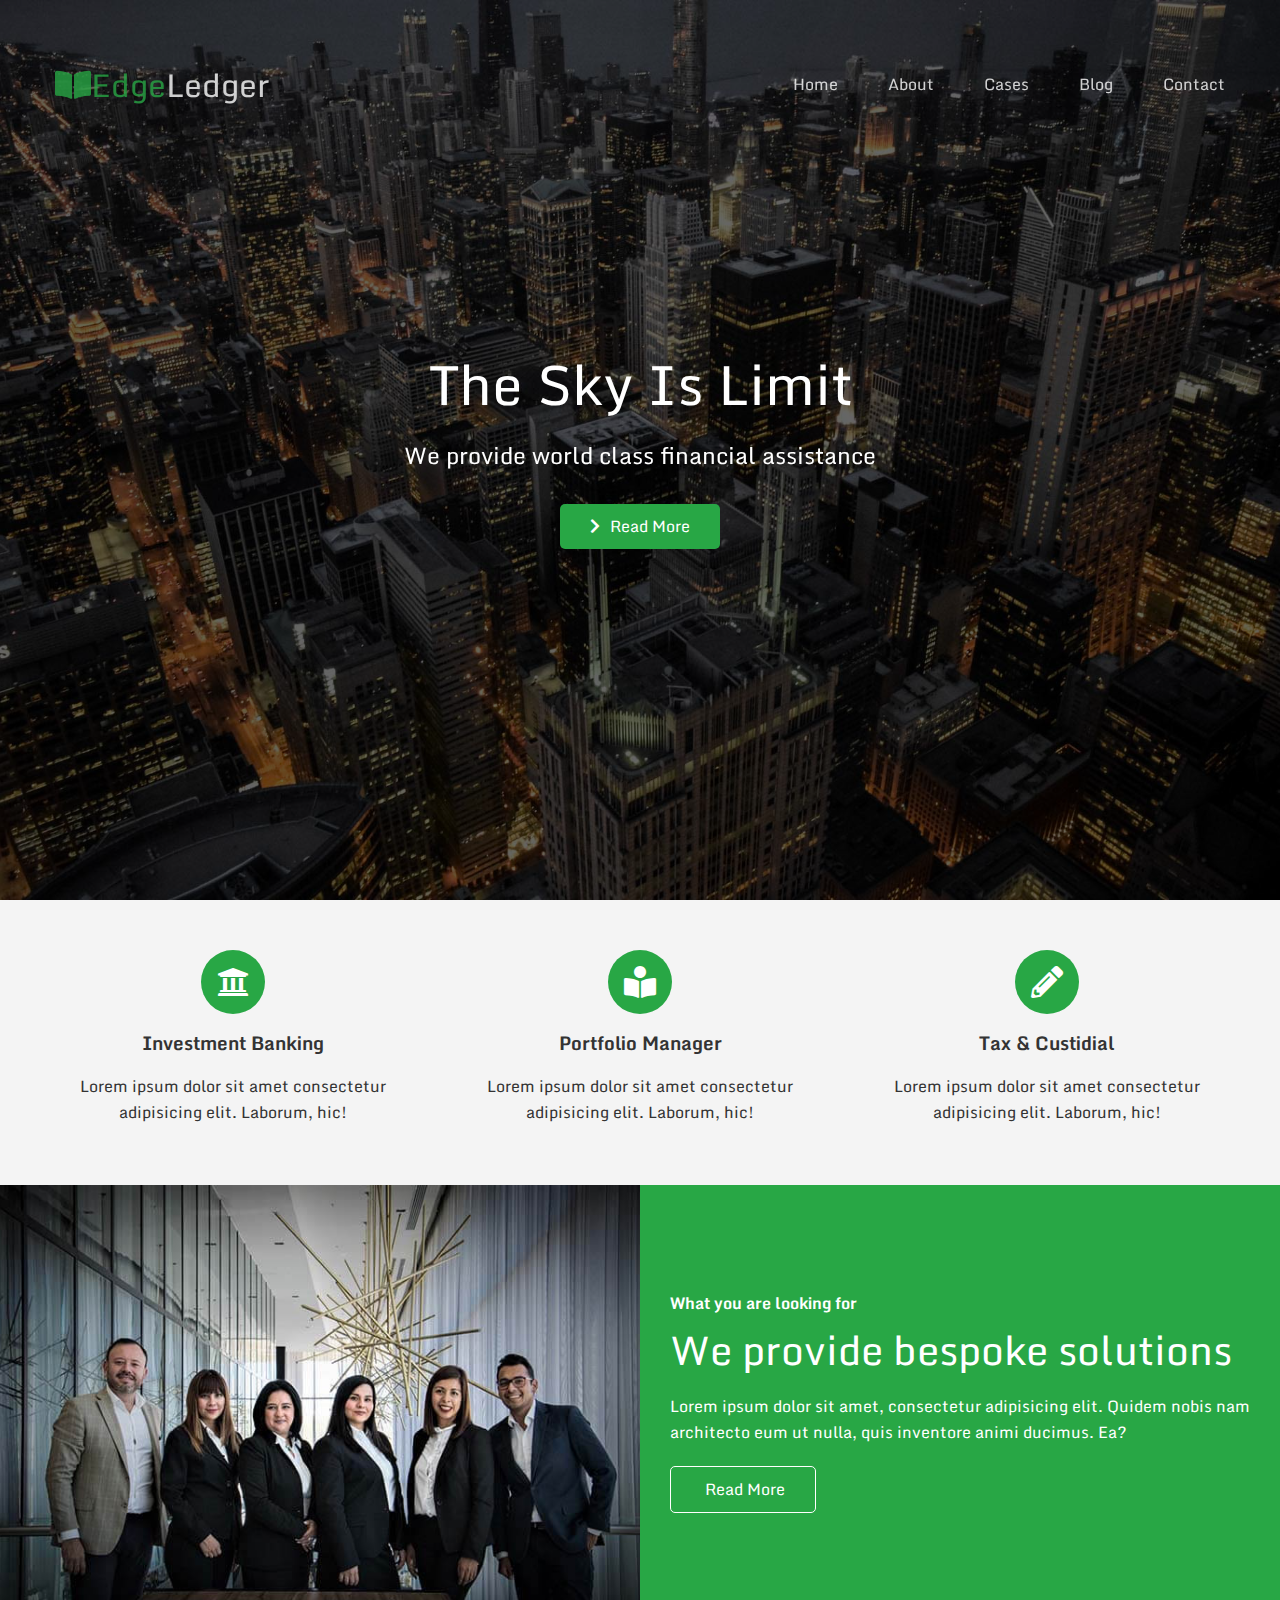
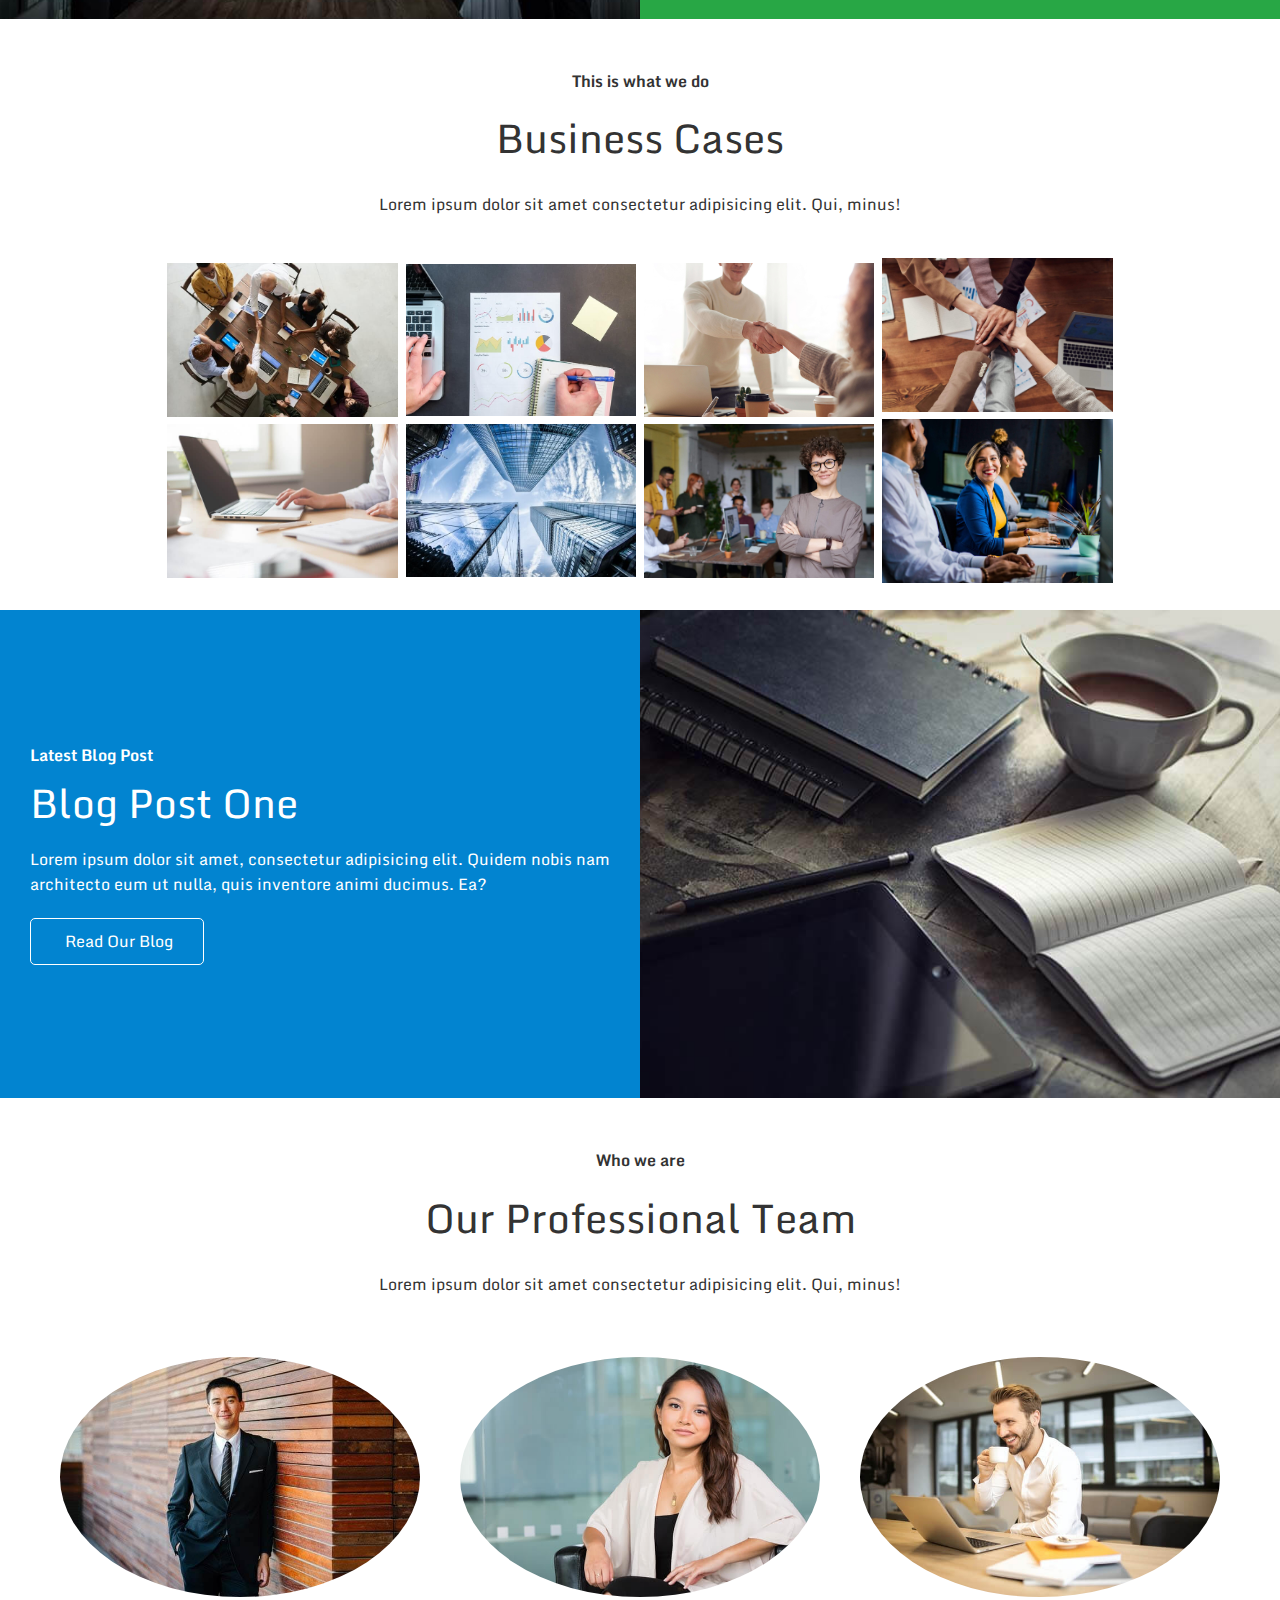
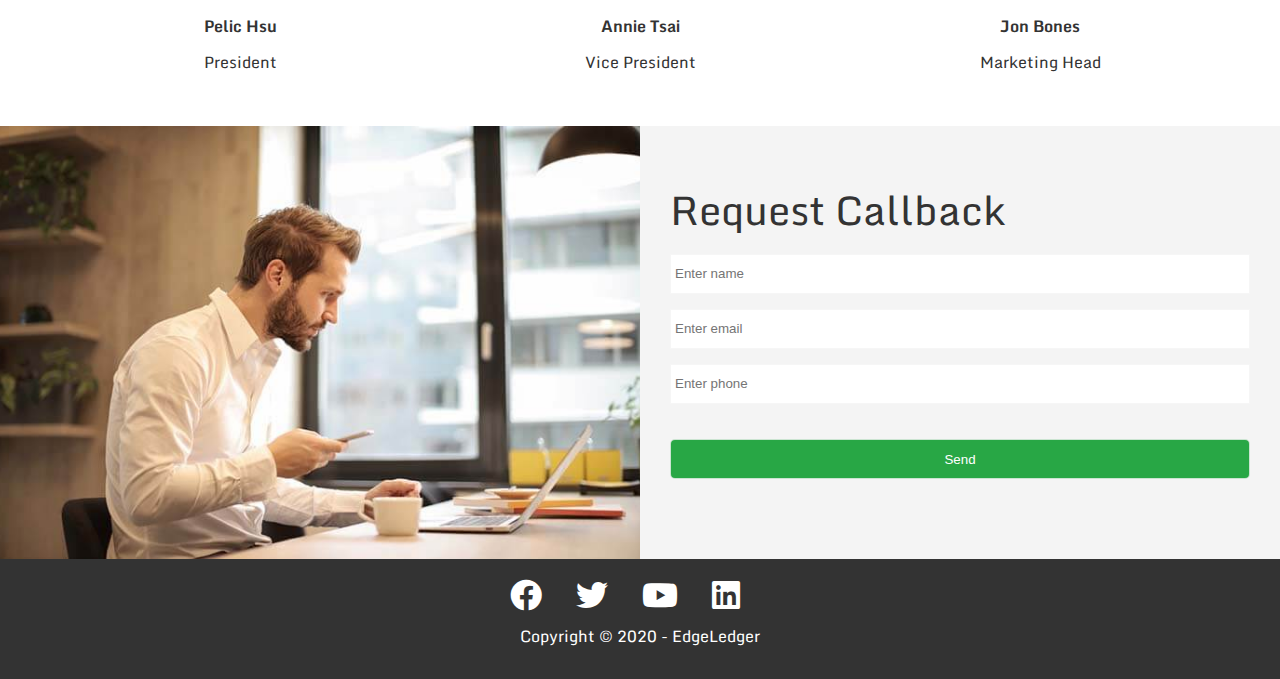
==== index.html @ 87a6e7f1 "add project" ====
<!DOCTYPE html>
<html lang="en">
  <head>
    <meta charset="UTF-8" />
    <meta name="viewport" content="width=device-width, initial-scale=1.0" />
    <link rel="shortcut icon" type="image/x-icon" href="favicon.ico" />
    <link rel="stylesheet" href="css/style.css" />
    <link rel="stylesheet" href="css/cases.css" />
    <link rel="stylesheet" href="css/utilities.css" />
    <link rel="stylesheet" href="css/lightbox.min.css" />
    <link
      rel="stylesheet"
      href="https://cdnjs.cloudflare.com/ajax/libs/font-awesome/5.14.0/css/all.min.css"
    />
    <title>Welcome To EdgeLedger || Home</title>
  </head>
  <body id="home">
    <header class="hero">
      <div id="navbar" class="navbar top">
        <h1 class="logo">
          <a href="index.html" class="hometag"
            ><span class="text-primary"
              ><i class="fas fa-book-open"></i>Edge</span
            >Ledger</a
          >
        </h1>
        <nav>
          <ul>
            <li><a href="#home">Home</a></li>
            <li><a href="#about">About</a></li>
            <li><a href="#cases">Cases</a></li>
            <li><a href="#blog">Blog</a></li>
            <li><a href="#contact">Contact</a></li>
          </ul>
        </nav>
      </div>

      <div class="content">
        <h1>The Sky Is Limit</h1>
        <p>We provide world class financial assistance</p>
        <a href="#about" class="btn btn-primary"
          ><i class="fas fa-chevron-right"></i>Read More</a
        >
      </div>
    </header>

    <main>
      <!-- About -->
      <section id="about" class="icons bg-light">
        <div class="flex-items">
          <div>
            <i class="fas fa-university fa-2x"></i>
            <div>
              <h3>
                Investment Banking
              </h3>
              <p>
                Lorem ipsum dolor sit amet consectetur adipisicing elit.
                Laborum, hic!
              </p>
            </div>
          </div>
          <div>
            <i class="fas fa-book-reader fa-2x"></i>
            <div>
              <h3>
                Portfolio Manager
              </h3>
              <p>
                Lorem ipsum dolor sit amet consectetur adipisicing elit.
                Laborum, hic!
              </p>
            </div>
          </div>
          <div>
            <i class="fas fa-pencil-alt fa-2x"></i>
            <div>
              <h3>
                Tax & Custidial
              </h3>
              <p>
                Lorem ipsum dolor sit amet consectetur adipisicing elit.
                Laborum, hic!
              </p>
            </div>
          </div>
        </div>
      </section>

      <!-- About: Solutions -->
      <section class="solutions flex-columns">
        <div class="row">
          <div class="column">
            <div class="column-1">
              <img src="./image_resources/home/people.jpg" alt="" />
            </div>
          </div>
          <div class="column">
            <div class="column-2 bg-primary">
              <h4>What you are looking for</h4>
              <h2>We provide bespoke solutions</h2>
              <p>
                Lorem ipsum dolor sit amet, consectetur adipisicing elit. Quidem
                nobis nam architecto eum ut nulla, quis inventore animi ducimus.
                Ea?
              </p>
              <a href="#" class="btn btn-primary btn-outline">
                <i class="fas fa-chevron"></i>
                Read More</a
              >
            </div>
          </div>
        </div>
      </section>

      <!-- Cases -->
      <section id="cases" class="cases flex-grid section-padding">
        <header class="section-header">
          <h4>This is what we do</h4>
          <h2>Business Cases</h2>
          <p>
            Lorem ipsum dolor sit amet consectetur adipisicing elit. Qui, minus!
          </p>
        </header>
        <div class="row">
          <div class="column">
            <img
              src="./image_resources/cases/cases1.jpg"
              onclick="openModal();currentSlide(1)"
              class="hover-shadow"
            />
            <img
              src="./image_resources/cases/cases2.jpg"
              onclick="openModal();currentSlide(2)"
              class="hover-shadow"
            />
          </div>
          <div class="column">
            <img
              src="./image_resources/cases/cases3.jpg"
              onclick="openModal();currentSlide(3)"
              class="hover-shadow"
            />
            <img
              src="./image_resources/cases/cases4.jpg"
              onclick="openModal();currentSlide(4)"
              class="hover-shadow"
            />
          </div>
          <div class="column">
            <img
              src="./image_resources/cases/cases5.jpg"
              onclick="openModal();currentSlide(5)"
              class="hover-shadow"
            />
            <img
              src="./image_resources/cases/cases6.jpg"
              onclick="openModal();currentSlide(6)"
              class="hover-shadow"
            />
          </div>
          <div class="column">
            <img
              src="./image_resources/cases/cases7.jpg"
              onclick="openModal();currentSlide(7)"
              class="hover-shadow"
            />
            <img
              src="./image_resources/cases/cases8.jpg"
              onclick="openModal();currentSlide(8)"
              class="hover-shadow"
            />
          </div>
        </div>

        <!-- The Modal/Lightbox -->
        <div id="myModal" class="modal">
          <span class="close cursor" onclick="closeModal()">&times;</span>
          <div class="modal-content">
            <div class="mySlides">
              <div class="numbertext">1 / 8</div>
              <img
                src="./image_resources/cases/cases1.jpg"
                style="width: 100%;"
              />
            </div>

            <div class="mySlides">
              <div class="numbertext">2 / 8</div>
              <img
                src="./image_resources/cases/cases2.jpg"
                style="width: 100%;"
              />
            </div>

            <div class="mySlides">
              <div class="numbertext">3 / 8</div>
              <img
                src="./image_resources/cases/cases3.jpg"
                style="width: 100%;"
              />
            </div>

            <div class="mySlides">
              <div class="numbertext">4 / 8</div>
              <img
                src="./image_resources/cases/cases4.jpg"
                style="width: 100%;"
              />
            </div>
            <div class="mySlides">
              <div class="numbertext">5 / 8</div>
              <img
                src="./image_resources/cases/cases5.jpg"
                style="width: 100%;"
              />
            </div>
            <div class="mySlides">
              <div class="numbertext">6 / 8</div>
              <img
                src="./image_resources/cases/cases6.jpg"
                style="width: 100%;"
              />
            </div>
            <div class="mySlides">
              <div class="numbertext">7 / 8</div>
              <img
                src="./image_resources/cases/cases7.jpg"
                style="width: 100%;"
              />
            </div>
            <div class="mySlides">
              <div class="numbertext">8 / 8</div>
              <img
                src="./image_resources/cases/cases1.jpg"
                style="width: 100%;"
              />
            </div>

            <!-- Next/previous controls -->
            <a class="prev" onclick="plusSlides(-1)">&#10094;</a>
            <a class="next" onclick="plusSlides(1)">&#10095;</a>

            <!-- Caption text -->
            <div class="caption-container">
              <p id="caption"></p>
            </div>

            <!-- Thumbnail image controls -->
            <div class="column">
              <img
                class="demo"
                src="./image_resources/cases/cases1.jpg"
                onclick="currentSlide(1)"
                alt="case1"
              />
            </div>

            <div class="column">
              <img
                class="demo"
                src="./image_resources/cases/cases2.jpg"
                onclick="currentSlide(2)"
                alt="case2"
              />
            </div>

            <div class="column">
              <img
                class="demo"
                src="./image_resources/cases/cases3.jpg"
                onclick="currentSlide(3)"
                alt="case3"
              />
            </div>

            <div class="column">
              <img
                class="demo"
                src="./image_resources/cases/cases4.jpg"
                onclick="currentSlide(4)"
                alt="case4"
              />
            </div>
            <div class="column">
              <img
                class="demo"
                src="./image_resources/cases/cases5.jpg"
                onclick="currentSlide(5)"
                alt="case5"
              />
            </div>
            <div class="column">
              <img
                class="demo"
                src="./image_resources/cases/cases6.jpg"
                onclick="currentSlide(6)"
                alt="case6"
              />
            </div>
            <div class="column">
              <img
                class="demo"
                src="./image_resources/cases/cases7.jpg"
                onclick="currentSlide(7)"
                alt="case7"
              />
            </div>
            <div class="column">
              <img
                class="demo"
                src="./image_resources/cases/cases1.jpg"
                onclick="currentSlide(8)"
                alt="case8"
              />
            </div>
          </div>
        </div>
      </section>

      <!-- Blog -->
      <section id="blog" class="blog flex-columns flex-reverse">
        <div class="row">
          <div class="column">
            <div class="column-1">
              <img src="./image_resources/home/blog.jpg" alt="" />
            </div>
          </div>
          <div class="column">
            <div class="column-2 bg-secondary">
              <h4>Latest Blog Post</h4>
              <h2>Blog Post One</h2>
              <p>
                Lorem ipsum dolor sit amet, consectetur adipisicing elit. Quidem
                nobis nam architecto eum ut nulla, quis inventore animi ducimus.
                Ea?
              </p>
              <a href="blog.html" class="btn btn-secondary btn-outline">
                <i class="fas fa-chevron"></i>
                Read Our Blog</a
              >
            </div>
          </div>
        </div>
      </section>

      <!-- Team -->
      <section id="team" class="team section-padding">
        <header class="section-header">
          <h4>Who we are</h4>
          <h2>Our Professional Team</h2>
          <p>
            Lorem ipsum dolor sit amet consectetur adipisicing elit. Qui, minus!
          </p>
        </header>
        <div class="flex-items">
          <div>
            <img src="image_resources/team/person1.jpg" alt="" />
            <h4>Pelic Hsu</h4>
            <p>President</p>
          </div>
          <div>
            <img src="image_resources/team/person2.jpg" alt="" />
            <h4>Annie Tsai</h4>
            <p>Vice President</p>
          </div>
          <div>
            <img src="image_resources/team/person3.jpg" alt="" />
            <h4>Jon Bones</h4>
            <p>Marketing Head</p>
          </div>
        </div>
      </section>

      <!-- Contact -->
      <section id="contact" class="contact flex-columns">
        <div class="row">
          <div class="column">
            <div class="column-1">
              <img src="./image_resources/home/contact.jpg" alt="" />
            </div>
          </div>
          <div class="column">
            <div class="column-2 bg-light">
              <h2>Request Callback</h2>
              <form action="" class="callback-form">
                <div class="form-control">
                  <label for="name">
                    <input
                      type="text"
                      name="name"
                      id="name"
                      placeholder="Enter name"
                    />
                  </label>
                </div>
                <div class="form-control">
                  <label for="email">
                    <input
                      type="email"
                      name="email"
                      id="email"
                      placeholder="Enter email"
                    />
                  </label>
                </div>
                <div class="form-control">
                  <label for="phone">
                    <input
                      type="text"
                      name="phone"
                      id="phone"
                      placeholder="Enter phone"
                    />
                  </label>
                </div>
                <input
                  type="submit"
                  value="Send"
                  id="submit"
                  class="btn btn-primary"
                />
              </form>
            </div>
          </div>
        </div>
      </section>
    </main>

    <footer class="footer bg-dark">
      <div class="social">
        <a href="http://www.facebook.com" target="_blank"
          ><i class="fab fa-facebook fa-2x"></i
        ></a>
        <a href="https://twitter.com" target="_blank"
          ><i class="fab fa-twitter fa-2x"></i
        ></a>
        <a href="https://youtube.com" target="_blank"
          ><i class="fab fa-youtube fa-2x"></i
        ></a>
        <a href="https://linkedin.com" target="_blank"
          ><i class="fab fa-linkedin fa-2x"></i
        ></a>
      </div>
      <p>Copyright &copy; 2020 - EdgeLedger</p>
    </footer>

    <script>
      // Open the Modal
      function openModal() {
        document.getElementById("myModal").style.display = "block";
        // document.getElementById("myModal").style.overflow = "hidden";
        document.getElementById("navbar").style.display = "none";
        document.getElementById("home").style.overflow = "hidden";
      }

      // Close the Modal
      function closeModal() {
        document.getElementById("myModal").style.display = "none";
        document.getElementById("home").style.overflow = "scroll";
        document.getElementById("navbar").style.display = "flex";

        //
      }

      var slideIndex = 1;
      showSlides(slideIndex);

      // Next/previous controls
      function plusSlides(n) {
        showSlides((slideIndex += n));
      }

      // Thumbnail image controls
      function currentSlide(n) {
        showSlides((slideIndex = n));
      }

      function showSlides(n) {
        let slides = document.getElementsByClassName("mySlides");
        let dots = document.getElementsByClassName("demo");
        let captionText = document.getElementById("caption");
        if (n > slides.length) {
          slideIndex = 1;
        }
        if (n < 1) {
          slideIndex = slides.length;
        }
        for (let i = 0; i < slides.length; i++) {
          slides[i].style.display = "none";
        }
        for (let i = 0; i < dots.length; i++) {
          dots[i].className = dots[i].className.replace("active", "");
        }
        slides[slideIndex - 1].style.display = "block";
        dots[slideIndex - 1].className += " active";
        captionText.innerHTML = dots[slideIndex - 1].alt;
      }
    </script>

    <script>
      const navbar = document.getElementById("navbar");
      const navStyle = navbar.style;
      let scolled = false;

      let mql = window.matchMedia("(max-width: 768px)");

      window.onscroll = function () {
        if (window.pageYOffset > 100) {
          navStyle.transform = "translateY(-60px)";
          navStyle.background = "#333";
          // navbar.classList.add("top");
          navStyle.backdropFilter = "blur(30px)";

          if (!scrolled) {
            navStyle.transform = "translateY(-60px)";
            navStyle.background = "#333";
            // navbar.classList.add("top");
            navStyle.backdropFilter = "blur(30px)";

            // setTimeout(function () {
            //   navbar.style.transform = "translateY(0)";
            // });
          }
        } else {
          navStyle.backdropFilter = "none";
          navStyle.background = "transparent";
          navStyle.transform = "translateY(0)";
          scrolled = false;
        }
      };
    </script>
  </body>
</html>
---- css/style.css ----
@import url("https://fonts.googleapis.com/css2?family=Monda&display=swap");
/* @import url("https://fonts.googleapis.com/css2?family=Catamaran:wght@300&family=Monda&display=swap"); */

* {
  box-sizing: border-box;
  padding: 0;
  margin: 0;
}

/* Smooth scrolling */
html {
  scroll-behavior: smooth;
}

/* basics */
body {
  font-family: "Monda";
  background: #fff;
  color: #333;
  line-height: 1.6;
}

ul {
  list-style: none;
}

a {
  color: #333;
  text-decoration: none;
}

h1,
h2 {
  /* font-family: "Catamaran"; */
  font-weight: 300;
  line-height: 1.2;
}

p {
  margin: 10px 0;
}

img {
  width: 100%;
}

/* Navbar */
.navbar {
  display: flex;
  align-items: center;
  justify-content: space-between;
  background: #333;
  color: #fff;
  opacity: 0.8;
  width: 100%;
  height: 120px;
  position: fixed;
  top: 0px;
  padding: 50px 30px 0 30px;
  transition: 0.5s ease-in;
}

.navbar.top {
  background: transparent;
}

.navbar .logo {
  font-weight: 400;
}

.navbar .hometag:hover {
  background: none;
  border-bottom: none;
}

.navbar a {
  color: #fff;
  /* padding 在 Hover 的時候會被影響(treaded like content) => padding is space inside the border */
  padding: 10px 20px;
  margin: 0 5px;
}

.navbar a:hover {
  background: rgb(29, 28, 28);
  border-bottom: #28a745 2px solid;
}

.navbar ul {
  display: flex;
}

.fa-chevron-right::before {
  padding-right: 10px;
}

.fa-user::before {
  padding-right: 10px;
}

/* Header */
.hero {
  background: url("../image_resources/home/showcase.jpg") no-repeat center
    center/cover;

  height: 100vh;
  position: relative;
  color: #fff;
}

.hero .content {
  display: flex;
  flex-direction: column;
  align-items: center;
  justify-content: center;
  text-align: center;
  height: 100%;
  padding: 0 20px;
}

.hero .content h1 {
  font-size: 55px;
}

.hero .content p {
  font-size: 23px;
  max-width: 600px;
  margin: 20px 0 30px;
}

/* Overlay */
/* Before 在element 之前可以放的 => 可以放文字或是background */
.hero::before {
  content: "";
  /* postion 若為absolute => 其父母必須是relative */
  position: absolute;
  top: 0;
  left: 0;
  width: 100%;
  height: 100%;
  background: rgba(0, 0, 0, 0.6);
}

/* Z-index 若越大 => 越接近螢幕呈現 */
.hero * {
  z-index: 10;
}

.hero.blog {
  background: url("../image_resources/home/blog.jpg") no-repeat center
    center/cover;
  height: 30vh;
}

/* ICONS */
.icons {
  padding: 30px;
}

.icons h3 {
  font-weight: bold;
  margin-bottom: 15px;
}

.icons i {
  background-color: #28a745;
  color: #fff;
  /* rem => 對應到root element */
  padding: 1rem;
  border-radius: 50px;
  margin-bottom: 15px;
}

.cases img:hover {
  opacity: 1;
}

.team img {
  border-radius: 50%;
}

/* Callback form */
.callback-form {
  width: 100%;
  padding: 20px 0;
}

.callback-form label {
  display: block;
  margin-bottom: 5px;
}

.callback-form .form-control {
  margin-bottom: 15px;
}

.callback-form input {
  width: 100%;
  padding: 4px;
  height: 40px;
  border: #f4f4f4cc 1px solid;
}

.callback-form input:focus {
  outline-color: #39bd57;
  opacity: 0.5;
}

.callback-form .btn {
  padding: 12px 0;
  margin-top: 20px;
}

/* Post */
.post {
  padding: 50px 30px;
}

.post h2 {
  font-size: 40px;
  margin-bottom: 20px;
  padding-bottom: 10px;
  border-bottom: #ccc 1px solid;
}

.post .meta {
  margin-bottom: 30px;
}

.post img {
  width: 300px;
  /* border-radius: 50%; */
  display: block;
  margin: 0 auto 30px;
}

/* Footer */
.footer {
  display: flex;
  flex-direction: column;
  align-items: center;
  justify-content: center;
  text-align: center;
  height: 120px;
}

.footer a {
  color: #fff;
  /* margin: 0 10px; */
}

.footer a:hover {
  color: #28a745;
}

.footer .social > * {
  margin-right: 30px;
}

/* Mobile */
@media (max-width: 768px) {
  .navbar {
    flex-direction: column;
    height: 120px;
    padding: 20px;
  }

  .navbar a {
    padding: 10px 10px;
    margin: 0 3px;
  }

  .flex-items {
    flex-direction: column;
  }

  .flex-columns .row .column {
    flex: 100%;
    max-width: 100%;
  }

  .team {
    width: 100%;
  }
}

@media (min-width: 501px) and (max-width: 768px) {
  .flex-grid .row .column {
    flex: 100%;
    max-width: 50%;
  }
}

@media only screen and (max-width: 500px) {
  .flex-grid .row .column {
    flex: 100%;
    max-width: 100%;
  }
}
---- css/cases.css ----
.cases .row > .column {
  padding: 0 4px;
}

.cases .row:after {
  content: "";
  display: table;
  clear: both;
}

/* Create four equal columns that floats next to eachother */
.cases .column {
  float: left;
  width: 25%;
}

/* The Modal (background) */
.modal {
  display: none;
  position: fixed;
  z-index: 1;
  padding-top: 60px;
  left: 0;
  top: 0;
  width: 100%;
  height: 100%;
  overflow: hidden;
  background-color: black;
}

.modal img {
  max-width: 500px;
}

.mySlides img {
  transform: translateX(-50%);
  margin: 0 50%;
}
/* Modal Content */
.modal-content {
  position: relative;
  background-color: black;
  margin: auto;
  padding: 0;
  width: 90%;
  max-width: 1200px;
}

/* The Close Button */
.close {
  color: white;
  position: absolute;
  top: 10px;
  right: 25px;
  font-size: 35px;
  font-weight: bold;
}

.close:hover,
.close:focus {
  color: #999;
  text-decoration: none;
  cursor: pointer;
}

/* Hide the slides by default */
.mySlides {
  display: none;
}

/* Next & previous buttons */
.prev,
.next {
  cursor: pointer;
  position: absolute;
  top: 50%;
  width: auto;
  padding: 16px;
  margin-top: -50px;
  color: white;
  font-weight: bold;
  font-size: 20px;
  transition: 0.6s ease;
  border-radius: 0 3px 3px 0;
  user-select: none;
  -webkit-user-select: none;
}

/* Position the "next button" to the right */
.next {
  right: 0;
  border-radius: 3px 0 0 3px;
}

/* On hover, add a black background color with a little bit see-through */
.prev:hover,
.next:hover {
  background-color: rgba(0, 0, 0, 0.8);
}

/* Number text (1/3 etc) */
.numbertext {
  color: rgb(43, 63, 245);
  font-size: 2rem;
  font-weight: bold;
  padding: 0.5rem 0.75rem;
  position: absolute;
  right: 8px;
  bottom: 0;
  transform: translateY(-55px);
  z-index: 2;
}

/* Caption text */
.caption-container {
  text-align: center;
  background-color: black;
  padding: 2px 16px;
  color: white;
}

img.demo {
  opacity: 0.7;
}

.active,
.demo:hover {
  opacity: 1;
}

img.hover-shadow {
  transition: 0.3s;
}

.hover-shadow:hover {
  box-shadow: 0 4px 8px 0 rgba(0, 0, 0, 0.2), 0 6px 20px 0 rgba(0, 0, 0, 0.19);
}
---- css/utilities.css ----
/* Text colors */

.text-primary {
  color: #28a745;
}

.text-secondary {
  color: #0284d0;
}

/* Button */
.btn {
  cursor: pointer;
  display: inline-block;
  padding: 10px 30px;
  /* color: #fff;
  background: #28a745; */
  border: none;
  border-radius: 5px;
}

.btn-primary,
.bg-primary {
  background: #28a745;
  color: #fff;
}

.btn-secondary,
.bg-secondary {
  background: #0284d0;
  color: #fff;
}

.btn-primary:hover {
  background: #1e7e34;
  opacity: 0.8;
}

.btn-secondary:hover {
  background: #0467a0;
  opacity: 0.8;
}

.btn-dark,
.bg-dark {
  background: #333;
  color: #fff;
}

.btn-light,
.bg-light {
  background: #f4f4f4;
  color: #333;
}

.btn-outline {
  background: transparent;
  border: 1px solid #fff;
}

/* Flex - items */

.flex-items {
  display: flex;
  text-align: center;
  justify-content: center;
  height: 100%;
}

/* direct div child of the flex-items */
.flex-items > div {
  padding: 20px;
}

.flex-items h4 {
  margin-top: 10px;
}

/* Flex Columns */
.flex-columns.flex-reverse .row {
  flex-direction: row-reverse;
}

.flex-columns .row {
  display: flex;
  /* default */
  flex-direction: row;
  flex-wrap: wrap;
  width: 100%;
}

.flex-columns .column {
  display: flex;
  flex-direction: column;
  flex-basis: 100%;
  flex: 1;
}

.flex-columns .column .column-1,
.flex-columns .column .column-2 {
  height: 100%;
}

.flex-columns img {
  width: 100%;
  height: 100%;
  /* 像是background size cover 但是是 with background image*/
  object-fit: cover;
}

.flex-columns .column-2 {
  /* flex => 方便對齊 */
  display: flex;
  flex-direction: column;
  align-items: flex-start;
  justify-content: center;
  padding: 30px;
}

.flex-columns h2 {
  font-size: 40px;
  font-weight: 100;
}

.flex-columns h4 {
  margin-bottom: 10px;
}

.flex-columns p {
  margin: 20px 0;
}

/* Section header */
.section-header {
  padding: 30px;
  display: flex;
  flex-direction: column;
  align-items: center;
  justify-content: center;
  text-align: center;
}

.section-header h2 {
  font-size: 40px;
  margin: 20px 0;
}

.section-padding {
  padding: 20px 40px;
}

/* Flex Grid */
.flex-grid .row {
  display: flex;
  align-items: center;
  justify-content: center;
  flex-wrap: wrap;
  padding: 0 4px;
}

.flex-grid .column {
  /* 共8張 => 每條row 25% => 每個row有4張 */
  flex: 25%;
  max-width: 20%;
  padding: 0 4px;
}
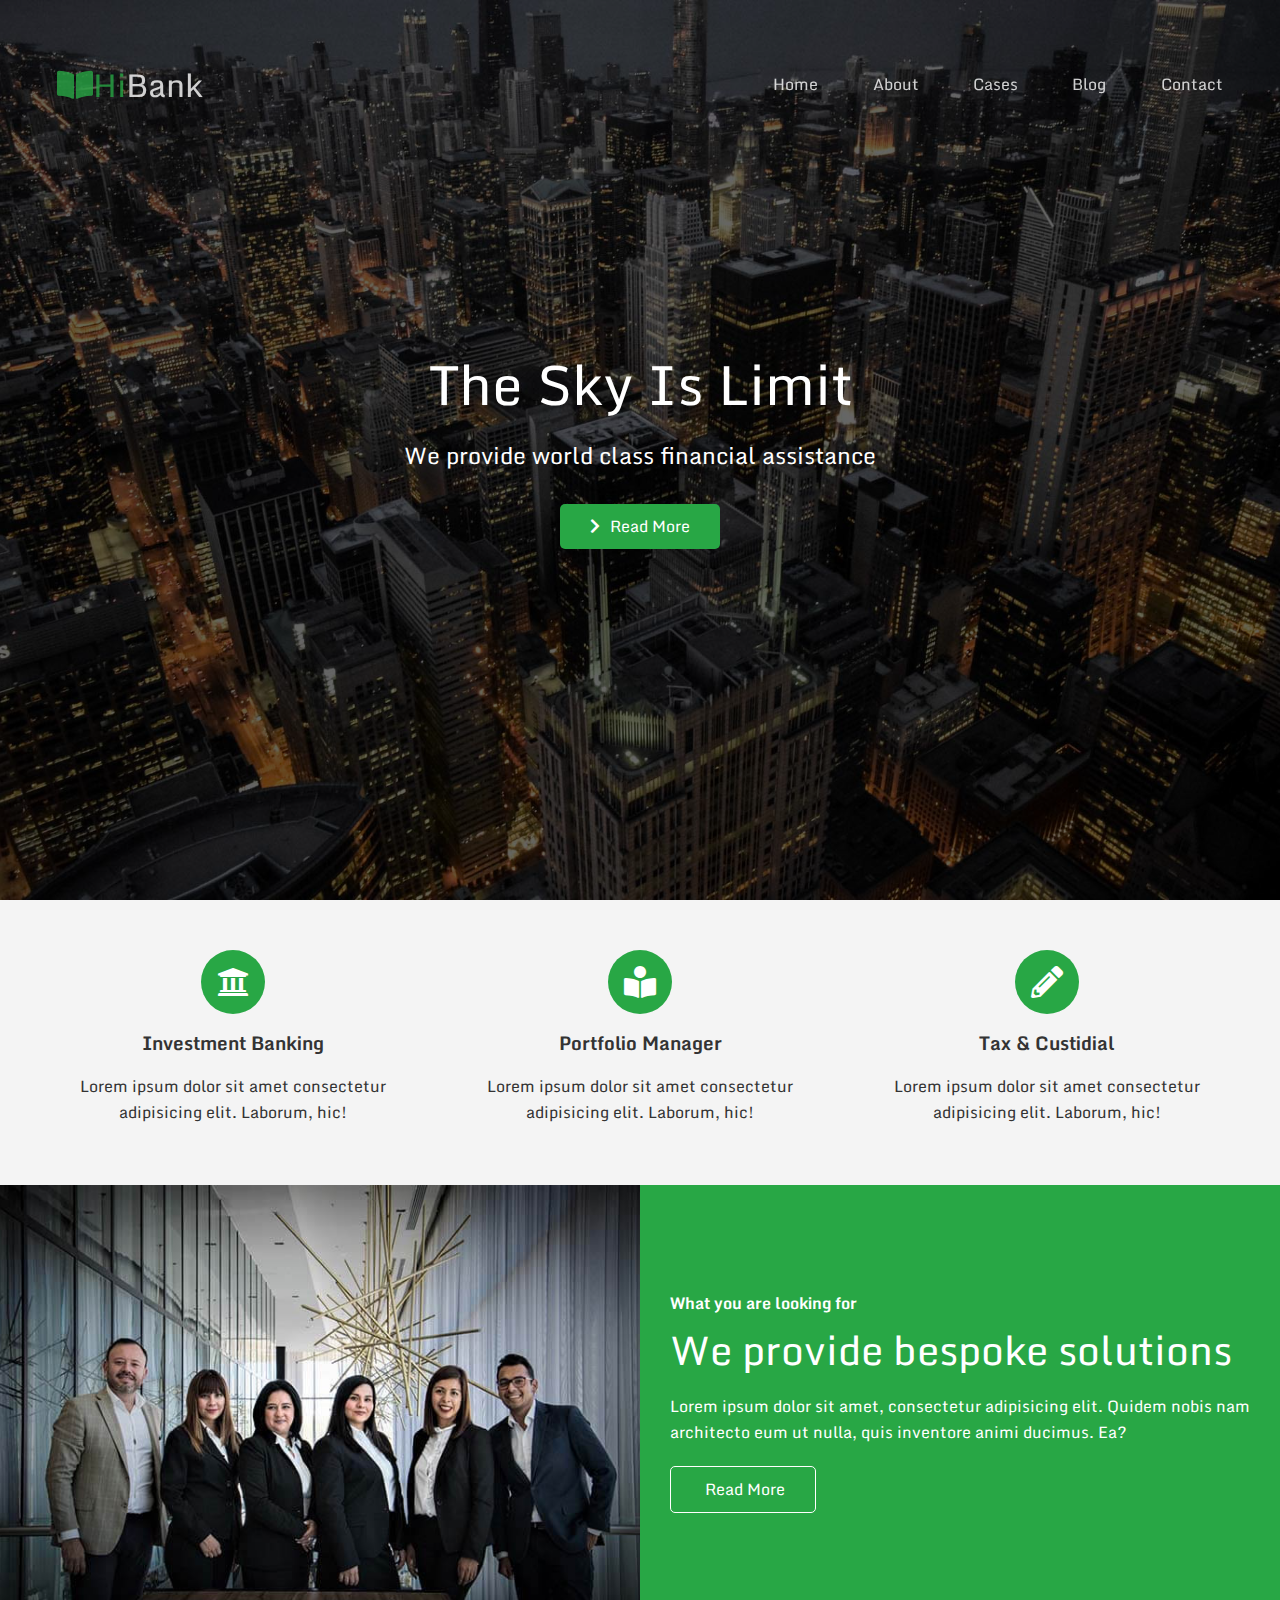
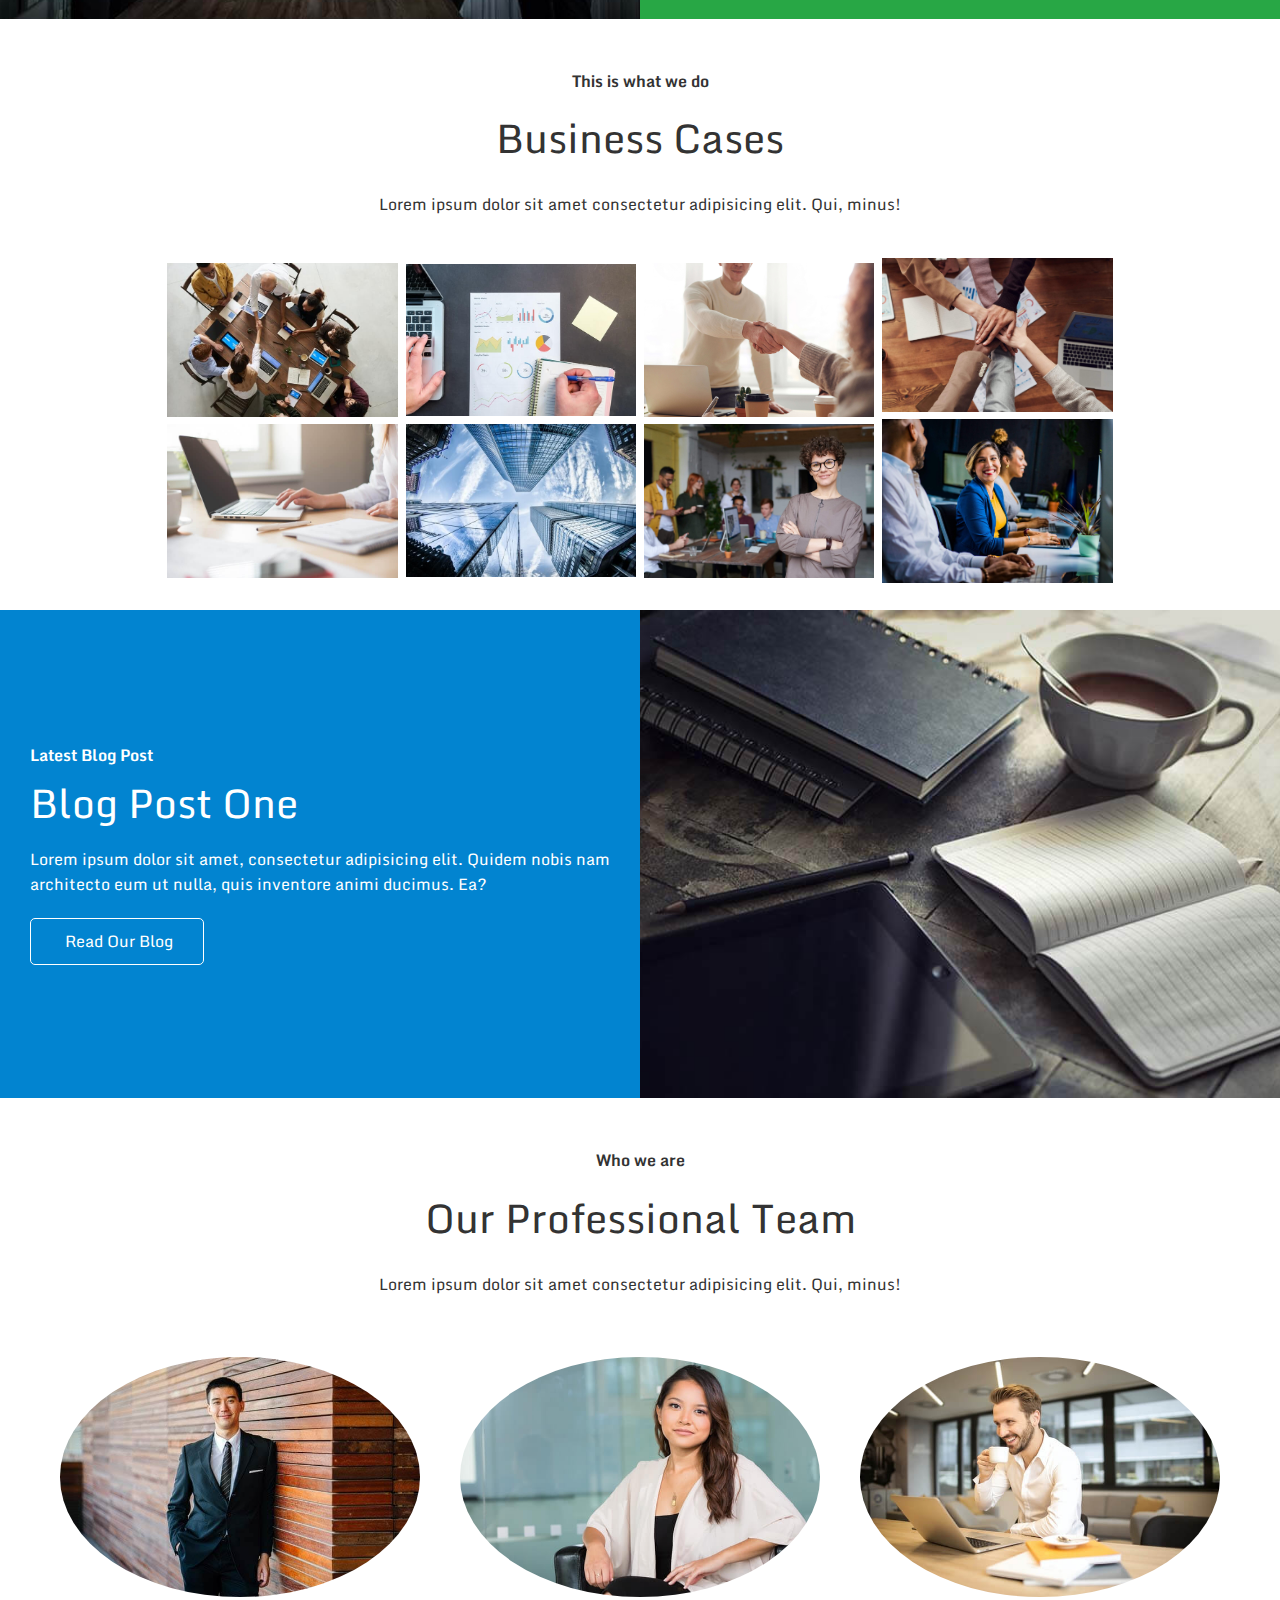
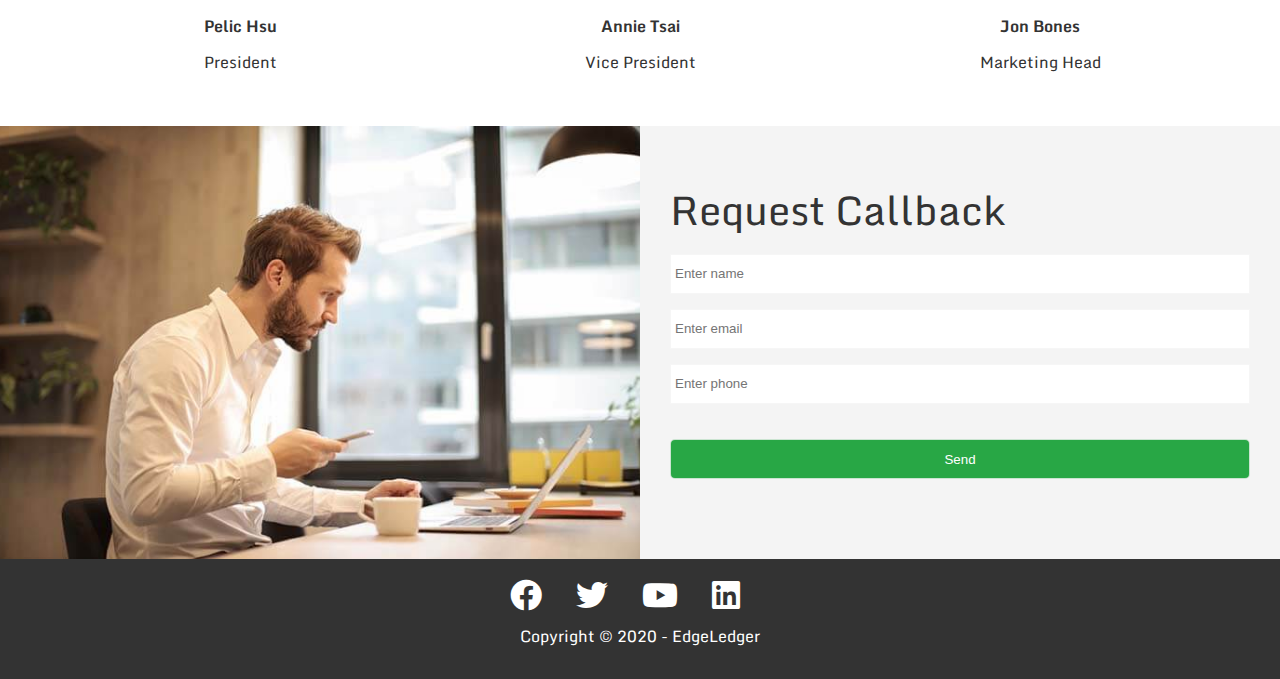
==== commit 0073604a: "update" ====
--- a/index.html
+++ b/index.html
@@ -19,9 +19,8 @@
       <div id="navbar" class="navbar top">
         <h1 class="logo">
           <a href="index.html" class="hometag"
-            ><span class="text-primary"
-              ><i class="fas fa-book-open"></i>Edge</span
-            >Ledger</a
+            ><span class="text-primary"><i class="fas fa-book-open"></i>Hi</span
+            >Bank</a
           >
         </h1>
         <nav>
@@ -38,9 +37,10 @@
       <div class="content">
         <h1>The Sky Is Limit</h1>
         <p>We provide world class financial assistance</p>
-        <a href="#about" class="btn btn-primary"
-          ><i class="fas fa-chevron-right"></i>Read More</a
-        >
+
+        <a href="#about" class="btn btn-primary">
+          <i class="fas fa-chevron-right"></i>Read More
+        </a>
       </div>
     </header>
 
@@ -51,9 +51,7 @@
           <div>
             <i class="fas fa-university fa-2x"></i>
             <div>
-              <h3>
-                Investment Banking
-              </h3>
+              <h3>Investment Banking</h3>
               <p>
                 Lorem ipsum dolor sit amet consectetur adipisicing elit.
                 Laborum, hic!
@@ -63,9 +61,7 @@
           <div>
             <i class="fas fa-book-reader fa-2x"></i>
             <div>
-              <h3>
-                Portfolio Manager
-              </h3>
+              <h3>Portfolio Manager</h3>
               <p>
                 Lorem ipsum dolor sit amet consectetur adipisicing elit.
                 Laborum, hic!
@@ -75,9 +71,7 @@
           <div>
             <i class="fas fa-pencil-alt fa-2x"></i>
             <div>
-              <h3>
-                Tax & Custidial
-              </h3>
+              <h3>Tax & Custidial</h3>
               <p>
                 Lorem ipsum dolor sit amet consectetur adipisicing elit.
                 Laborum, hic!
@@ -181,7 +175,7 @@
               <div class="numbertext">1 / 8</div>
               <img
                 src="./image_resources/cases/cases1.jpg"
-                style="width: 100%;"
+                style="width: 100%"
               />
             </div>
 
@@ -189,7 +183,7 @@
               <div class="numbertext">2 / 8</div>
               <img
                 src="./image_resources/cases/cases2.jpg"
-                style="width: 100%;"
+                style="width: 100%"
               />
             </div>
 
@@ -197,7 +191,7 @@
               <div class="numbertext">3 / 8</div>
               <img
                 src="./image_resources/cases/cases3.jpg"
-                style="width: 100%;"
+                style="width: 100%"
               />
             </div>
 
@@ -205,35 +199,35 @@
               <div class="numbertext">4 / 8</div>
               <img
                 src="./image_resources/cases/cases4.jpg"
-                style="width: 100%;"
+                style="width: 100%"
               />
             </div>
             <div class="mySlides">
               <div class="numbertext">5 / 8</div>
               <img
                 src="./image_resources/cases/cases5.jpg"
-                style="width: 100%;"
+                style="width: 100%"
               />
             </div>
             <div class="mySlides">
               <div class="numbertext">6 / 8</div>
               <img
                 src="./image_resources/cases/cases6.jpg"
-                style="width: 100%;"
+                style="width: 100%"
               />
             </div>
             <div class="mySlides">
               <div class="numbertext">7 / 8</div>
               <img
                 src="./image_resources/cases/cases7.jpg"
-                style="width: 100%;"
+                style="width: 100%"
               />
             </div>
             <div class="mySlides">
               <div class="numbertext">8 / 8</div>
               <img
                 src="./image_resources/cases/cases1.jpg"
-                style="width: 100%;"
+                style="width: 100%"
               />
             </div>
 
@@ -510,13 +504,13 @@
           navStyle.transform = "translateY(-60px)";
           navStyle.background = "#333";
           // navbar.classList.add("top");
-          navStyle.backdropFilter = "blur(30px)";
+          navStyle.backdropFilter = "blur(100px)";
 
           if (!scrolled) {
             navStyle.transform = "translateY(-60px)";
             navStyle.background = "#333";
             // navbar.classList.add("top");
-            navStyle.backdropFilter = "blur(30px)";
+            navStyle.backdropFilter = "blur(100px)";
 
             // setTimeout(function () {
             //   navbar.style.transform = "translateY(0)";
--- a/css/style.css
+++ b/css/style.css
@@ -5,6 +5,11 @@
   box-sizing: border-box;
   padding: 0;
   margin: 0;
+}
+
+/* Z-index 若越大 => 越接近螢幕呈現 */
+.hero * {
+  z-index: 1;
 }
 
 /* Smooth scrolling */
@@ -49,19 +54,15 @@
   display: flex;
   align-items: center;
   justify-content: space-between;
-  background: #333;
-  color: #fff;
+  color: #f5f5f7;
+  background: transparent;
   opacity: 0.8;
   width: 100%;
   height: 120px;
   position: fixed;
-  top: 0px;
+  z-index: 5;
   padding: 50px 30px 0 30px;
   transition: 0.5s ease-in;
-}
-
-.navbar.top {
-  background: transparent;
 }
 
 .navbar .logo {
@@ -76,12 +77,12 @@
 .navbar a {
   color: #fff;
   /* padding 在 Hover 的時候會被影響(treaded like content) => padding is space inside the border */
-  padding: 10px 20px;
-  margin: 0 5px;
+  padding: 1rem 1.2rem;
+  margin: 0 0.5rem;
 }
 
 .navbar a:hover {
-  background: rgb(29, 28, 28);
+  background: rgba(29, 28, 28, 0.3);
   border-bottom: #28a745 2px solid;
 }
 
@@ -101,9 +102,9 @@
 .hero {
   background: url("../image_resources/home/showcase.jpg") no-repeat center
     center/cover;
-
   height: 100vh;
   position: relative;
+  z-index: 0;
   color: #fff;
 }
 
@@ -125,6 +126,7 @@
   font-size: 23px;
   max-width: 600px;
   margin: 20px 0 30px;
+  z-index: 0;
 }
 
 /* Overlay */
@@ -140,11 +142,6 @@
   background: rgba(0, 0, 0, 0.6);
 }
 
-/* Z-index 若越大 => 越接近螢幕呈現 */
-.hero * {
-  z-index: 10;
-}
-
 .hero.blog {
   background: url("../image_resources/home/blog.jpg") no-repeat center
     center/cover;
@@ -283,10 +280,33 @@
   }
 }
 
-@media (min-width: 501px) and (max-width: 768px) {
+/* @media (min-width: 769px) and (max-width: 950px) {
+  .navbar a {
+    margin: 0 0.8rem;
+  }
+} */
+
+@media (min-width: 501px) and (max-width: 950px) {
   .flex-grid .row .column {
     flex: 100%;
     max-width: 50%;
+  }
+
+  a.hometag,
+  h1.logo {
+    font-size: 1.5rem;
+  }
+
+  /* .hometag i {
+    display: none;
+  } */
+
+  .navbar a {
+    margin: 0 1rem;
+  }
+
+  .team img {
+    border-radius: 0;
   }
 }
 
@@ -295,4 +315,17 @@
     flex: 100%;
     max-width: 100%;
   }
-}
+
+  a.hometag,
+  h1.logo {
+    font-size: 1.5rem;
+  }
+
+  .navbar a {
+    margin: 0 0;
+  }
+
+  .team img {
+    border-radius: 0;
+  }
+}
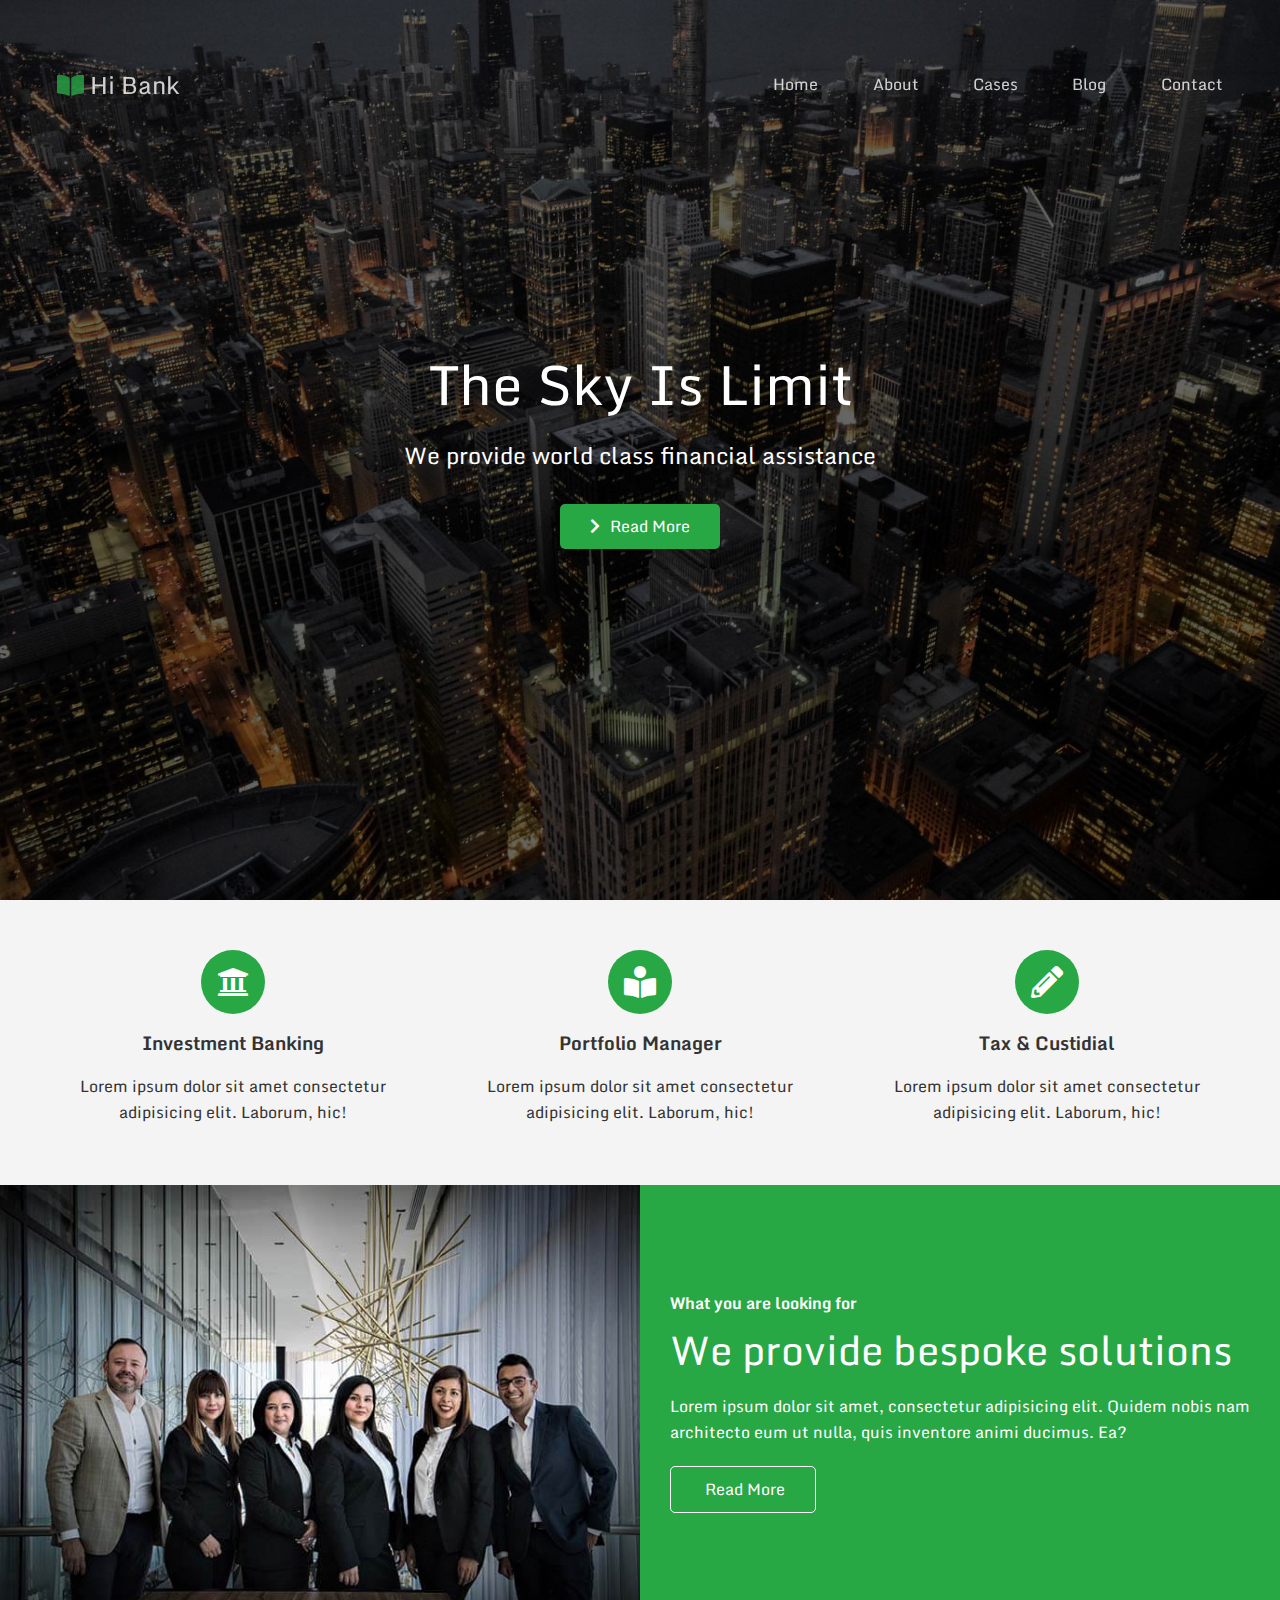
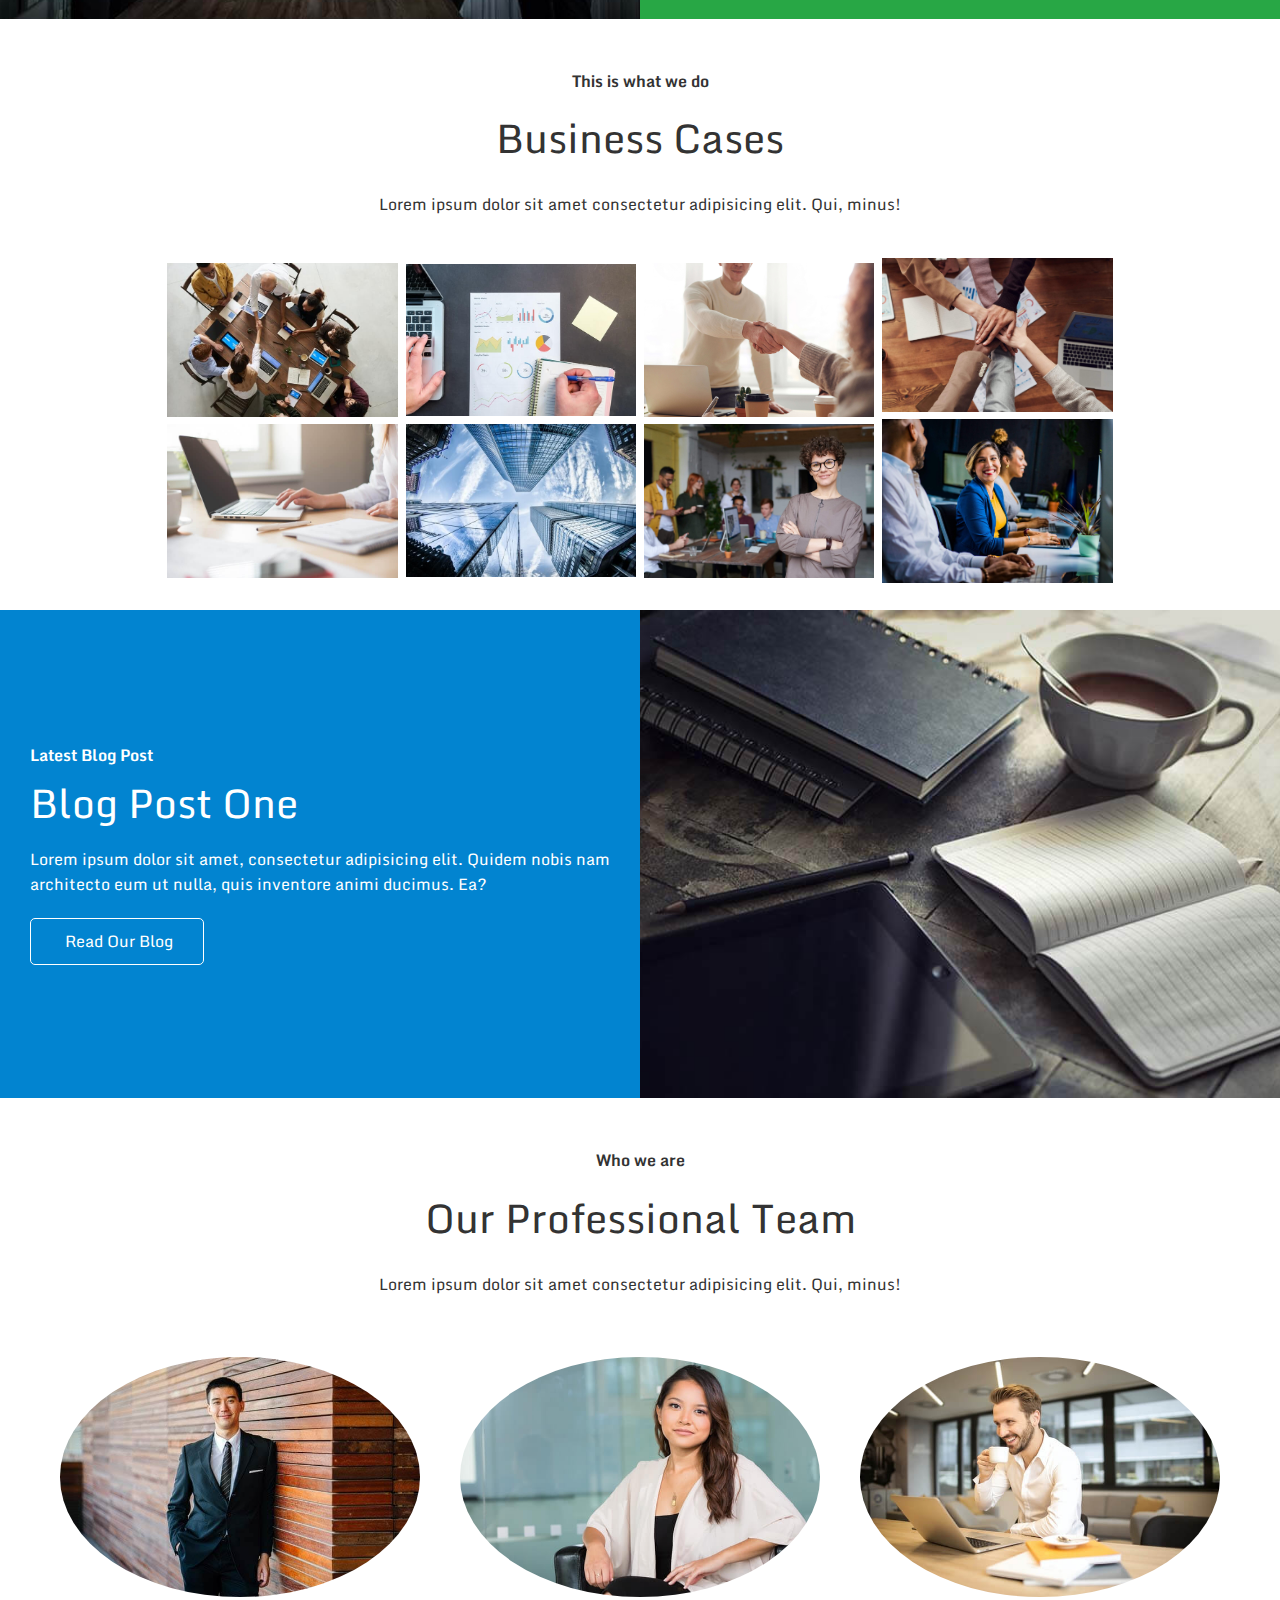
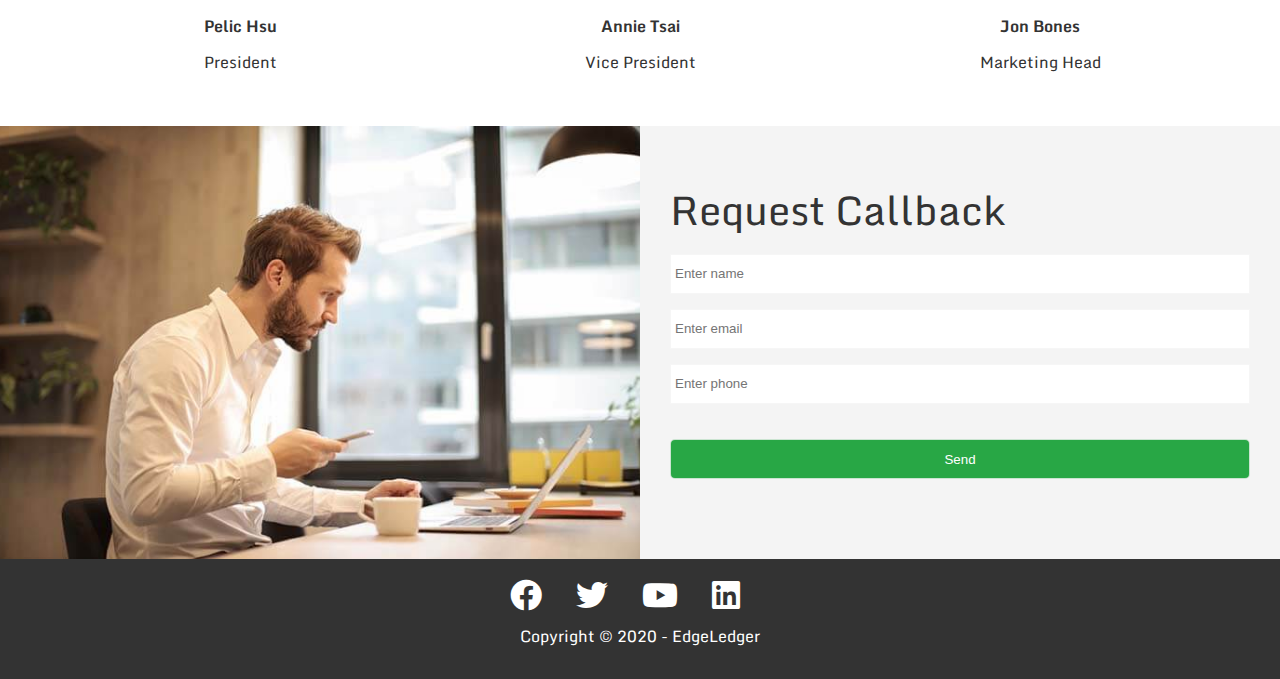
==== commit 41ae1494: "update" ====
--- a/index.html
+++ b/index.html
@@ -12,24 +12,30 @@
       rel="stylesheet"
       href="https://cdnjs.cloudflare.com/ajax/libs/font-awesome/5.14.0/css/all.min.css"
     />
-    <title>Welcome To EdgeLedger || Home</title>
+    <title>Welcome To HiBank || Home</title>
   </head>
   <body id="home">
     <header class="hero">
       <div id="navbar" class="navbar top">
-        <h1 class="logo">
-          <a href="index.html" class="hometag"
-            ><span class="text-primary"><i class="fas fa-book-open"></i>Hi</span
-            >Bank</a
-          >
-        </h1>
+        <h2>
+          <a href="#index" class="hometag"
+            ><span class="text-primary"><i class="fas fa-book-open"></i></span>
+            <span class="phone-hide"> Hi Bank</span>
+          </a>
+        </h2>
+
+        <input type="checkbox" id="nav-toggle" />
+        <label for="nav-toggle" id="toggler">
+          <span id="hamburger"></span>
+        </label>
+
         <nav>
           <ul>
-            <li><a href="#home">Home</a></li>
-            <li><a href="#about">About</a></li>
-            <li><a href="#cases">Cases</a></li>
-            <li><a href="#blog">Blog</a></li>
-            <li><a href="#contact">Contact</a></li>
+            <li class="listItem"><a href="#home">Home</a></li>
+            <li class="listItem"><a href="#about">About</a></li>
+            <li class="listItem"><a href="#cases">Cases</a></li>
+            <li class="listItem"><a href="#blog">Blog</a></li>
+            <li class="listItem"><a href="#contact">Contact</a></li>
           </ul>
         </nav>
       </div>
@@ -495,26 +501,18 @@
     <script>
       const navbar = document.getElementById("navbar");
       const navStyle = navbar.style;
-      let scolled = false;
-
-      let mql = window.matchMedia("(max-width: 768px)");
+      let scrolled = false;
 
       window.onscroll = function () {
         if (window.pageYOffset > 100) {
           navStyle.transform = "translateY(-60px)";
           navStyle.background = "#333";
-          // navbar.classList.add("top");
           navStyle.backdropFilter = "blur(100px)";
 
           if (!scrolled) {
             navStyle.transform = "translateY(-60px)";
             navStyle.background = "#333";
-            // navbar.classList.add("top");
             navStyle.backdropFilter = "blur(100px)";
-
-            // setTimeout(function () {
-            //   navbar.style.transform = "translateY(0)";
-            // });
           }
         } else {
           navStyle.backdropFilter = "none";
@@ -524,5 +522,16 @@
         }
       };
     </script>
+
+    <script>
+      const listItem = document.querySelectorAll(".listItem");
+      const navToggle = document.getElementById("nav-toggle");
+
+      listItem.forEach((item) => {
+        item.addEventListener("click", function () {
+          navToggle.checked = false;
+        });
+      });
+    </script>
   </body>
 </html>
--- a/css/style.css
+++ b/css/style.css
@@ -65,13 +65,14 @@
   transition: 0.5s ease-in;
 }
 
-.navbar .logo {
-  font-weight: 400;
-}
-
 .navbar .hometag:hover {
   background: none;
   border-bottom: none;
+}
+
+#nav-toggle {
+  opacity: 0;
+  transform: translateX(100rem);
 }
 
 .navbar a {
@@ -254,19 +255,24 @@
 }
 
 /* Mobile */
-@media (max-width: 768px) {
-  .navbar {
-    flex-direction: column;
+/* @media (max-width: 768px) { */
+/* .navbar .hometag {
+    display: fixed;
     height: 120px;
-    padding: 20px;
-  }
-
-  .navbar a {
+   padding: 20px; 
+  }  */
+
+/* .navbar a {
     padding: 10px 10px;
     margin: 0 3px;
   }
 
-  .flex-items {
+  .navbar a:hover {
+    background: rgba(29, 28, 28, 0.3);
+    border-bottom: #28a745 2px solid;
+  } */
+
+/* .flex-items {
     flex-direction: column;
   }
 
@@ -275,38 +281,129 @@
     max-width: 100%;
   }
 
-  .team {
+  .team img {
+    border-radius: 0;
+  } */
+/* } */
+
+@media (max-width: 950px) {
+  #navbar {
+    display: flex;
+    justify-content: space-between;
+  }
+
+  .navbar a {
+    padding: 0;
+  }
+
+  .navbar nav {
+    transform: translateX(200%);
+    opacity: 0;
+  }
+
+  #nav-toggle {
+    opacity: 0;
+    transform: translateX(100rem);
+  }
+
+  #nav-toggle:checked + #toggler span::before {
+    transform: rotate(135deg);
+    top: 0.1rem;
+  }
+  #nav-toggle:checked + #toggler span {
+    background-color: transparent;
+  }
+  #nav-toggle:checked + #toggler span::after {
+    transform: rotate(-135deg);
+    top: 0.1rem;
+  }
+
+  #nav-toggle:checked ~ nav {
+    position: fixed;
+    display: flex;
+    justify-content: center;
+    align-items: center;
     width: 100%;
-  }
-}
-
-/* @media (min-width: 769px) and (max-width: 950px) {
-  .navbar a {
-    margin: 0 0.8rem;
-  }
-} */
+    height: 120vh;
+    opacity: 1;
+    top: 0;
+    right: 0;
+    background-color: black;
+    z-index: 140;
+    transform: translateX(0);
+    transition: transform .2s ease-in, opacity .6s ;
+  }
+
+  #nav-toggle:checked ~ nav ul {
+    flex-direction: column;
+  }
+  #nav-toggle:checked ~ nav ul li {
+    color: black;
+    padding: 1.5rem;
+    font-size: 1.3rem;
+    color:#ccc;
+  }
+
+  #toggler {
+    position: fixed;
+    top: 4.8rem;
+    right: 1.5rem;
+    height: 1.3rem;
+    width: 1.4rem;
+    cursor: pointer;
+    z-index: 200;
+  }
+
+  #hamburger {
+    position: fixed;
+    background-color: #ccc;
+    width: 1.2rem;
+    height: 2px;
+    right: 1.6rem;
+    top: 5.5rem;
+  }
+
+  #hamburger::before {
+    content: "";
+    position: absolute;
+    background-color: #ccc;
+    width: 1.2rem;
+    height: 2px;
+    top: -0.4rem;
+  }
+
+  #hamburger::after {
+    content: "";
+    position: absolute;
+    background-color: #ccc;
+    width: 1.2rem;
+    height: 2px;
+    top: 0.4rem;
+  }
+
+  .flex-items {
+    flex-direction: column;
+  }
+  .flex-columns .row .column {
+    flex: 100%;
+    max-width: 100%;
+  }
+
+  .team img {
+    border-radius: 0;
+  }
+}
 
 @media (min-width: 501px) and (max-width: 950px) {
   .flex-grid .row .column {
     flex: 100%;
     max-width: 50%;
   }
-
-  a.hometag,
-  h1.logo {
-    font-size: 1.5rem;
-  }
-
-  /* .hometag i {
+}
+
+@media only screen and (max-width: 550px){
+  .phone-hide {
     display: none;
-  } */
-
-  .navbar a {
-    margin: 0 1rem;
-  }
-
-  .team img {
-    border-radius: 0;
   }
 }
 
@@ -315,17 +412,8 @@
     flex: 100%;
     max-width: 100%;
   }
-
-  a.hometag,
-  h1.logo {
-    font-size: 1.5rem;
-  }
-
-  .navbar a {
-    margin: 0 0;
-  }
-
   .team img {
     border-radius: 0;
-  }
-}
+    max-width: 100%;
+  }
+}
--- a/css/utilities.css
+++ b/css/utilities.css
@@ -1,5 +1,4 @@
 /* Text colors */
-
 .text-primary {
   color: #28a745;
 }
